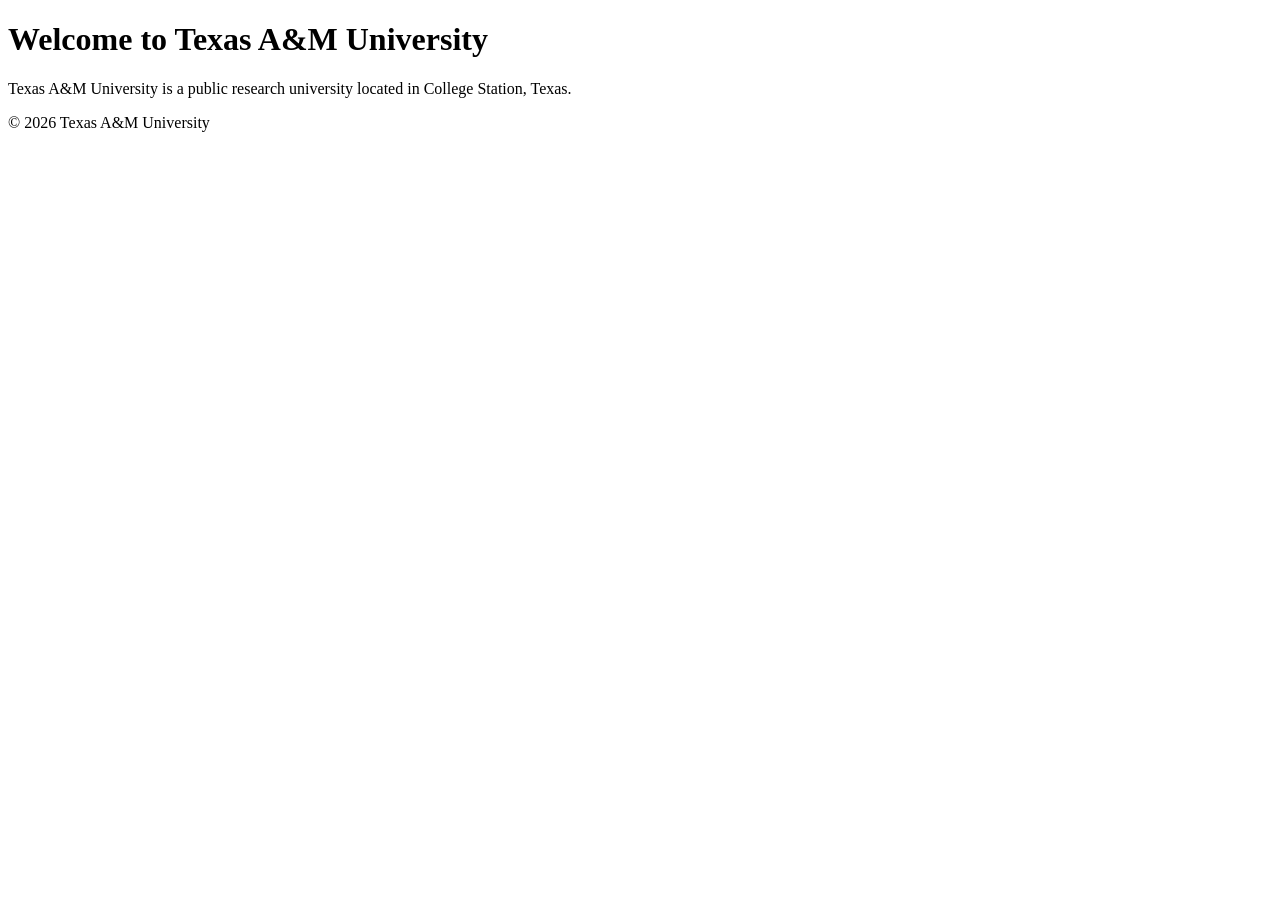
==== pages/Home/index.html @ 6d1e9a16 "Add Texas A&M University HTML content" ====
<!DOCTYPE html>
<html lang="en">
<head>
    <meta charset="UTF-8">
    <meta name="viewport" content="width=device-width, initial-scale=1.0">
    <title>Texas A&M University</title>
</head>
<body>
    <header>
        <h1>Welcome to Texas A&M University</h1>
    </header>
    <main>
        <p>Texas A&M University is a public research university located in College Station, Texas.</p>
    </main>
    <footer>
        <p>© 2026 Texas A&M University</p>
    </footer>
</body>
</html>
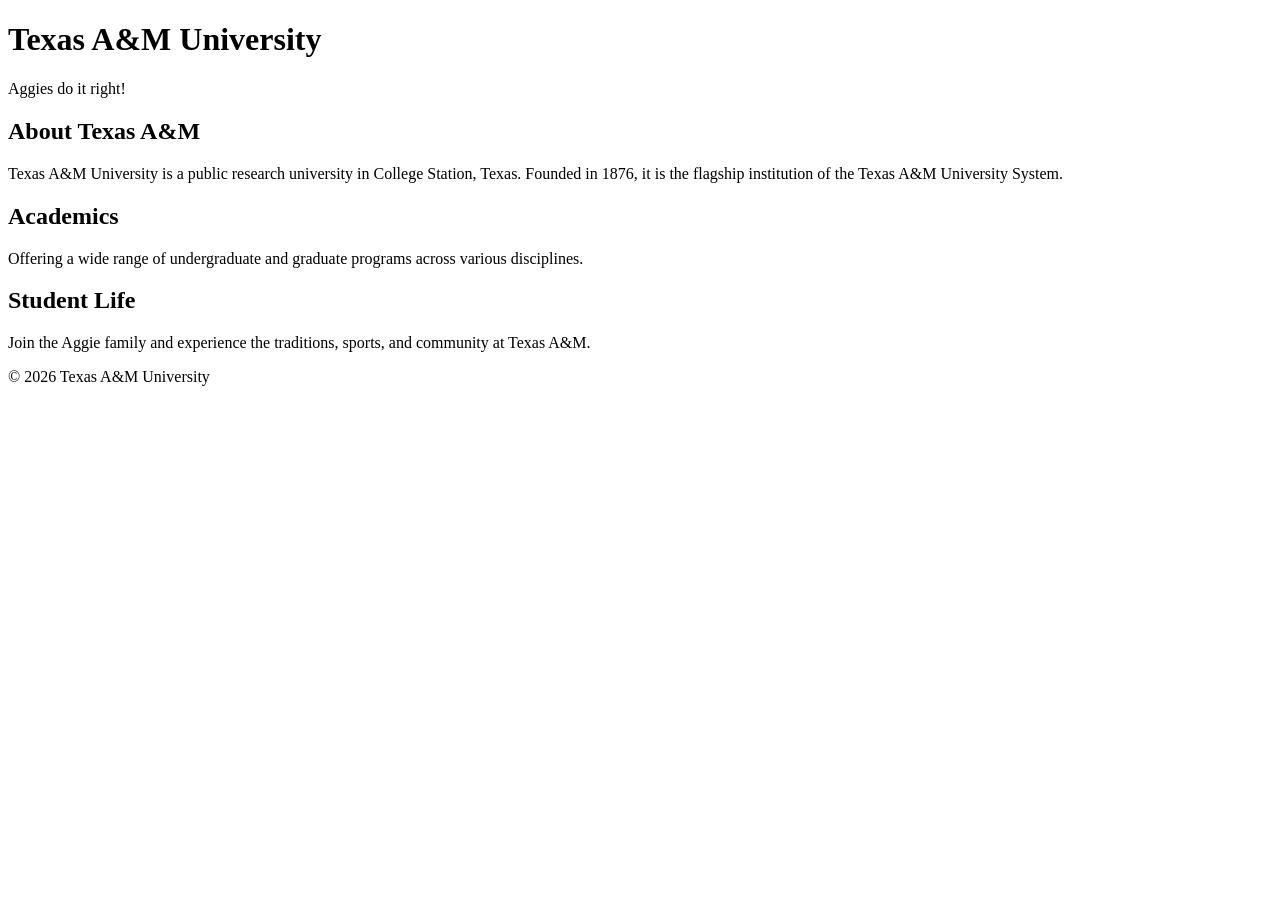
==== commit a058650b: "Updated index.html with new content on 2026-03-25." ====
--- a/pages/Home/index.html
+++ b/pages/Home/index.html
@@ -4,16 +4,30 @@
     <meta charset="UTF-8">
     <meta name="viewport" content="width=device-width, initial-scale=1.0">
     <title>Texas A&M University</title>
+    <link rel="stylesheet" href="style.css">
 </head>
 <body>
     <header>
-        <h1>Welcome to Texas A&M University</h1>
+        <h1>Texas A&M University</h1>
+        <p>Aggies do it right!</p>
     </header>
     <main>
-        <p>Texas A&M University is a public research university located in College Station, Texas.</p>
+        <section>
+            <h2>About Texas A&M</h2>
+            <p>Texas A&M University is a public research university in College Station, Texas. Founded in 1876, it is the flagship institution of the Texas A&M University System.</p>
+        </section>
+        <section>
+            <h2>Academics</h2>
+            <p>Offering a wide range of undergraduate and graduate programs across various disciplines.</p>
+        </section>
+        <section>
+            <h2>Student Life</h2>
+            <p>Join the Aggie family and experience the traditions, sports, and community at Texas A&M.</p>
+        </section>
     </main>
     <footer>
-        <p>© 2026 Texas A&M University</p>
+        <p>&copy; 2026 Texas A&M University</p>
     </footer>
+    <script src="script.js"></script>
 </body>
 </html>
